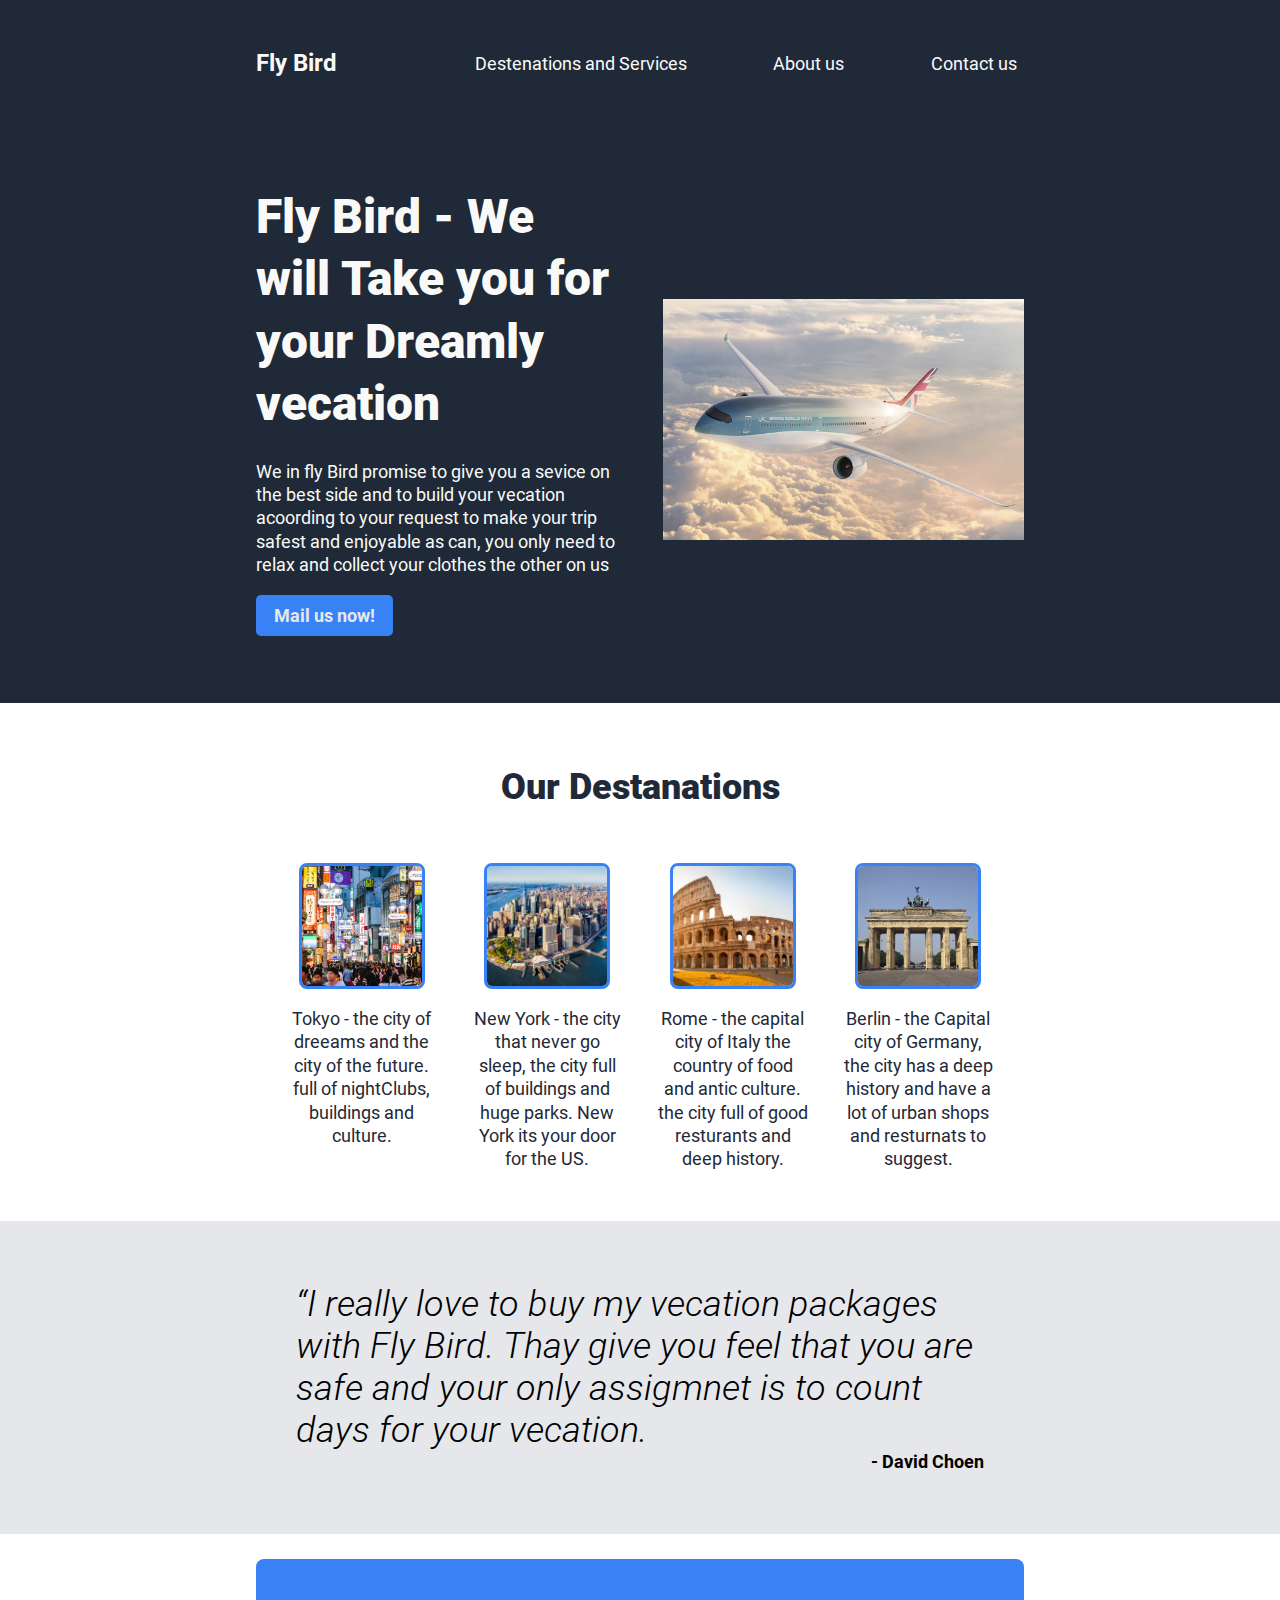
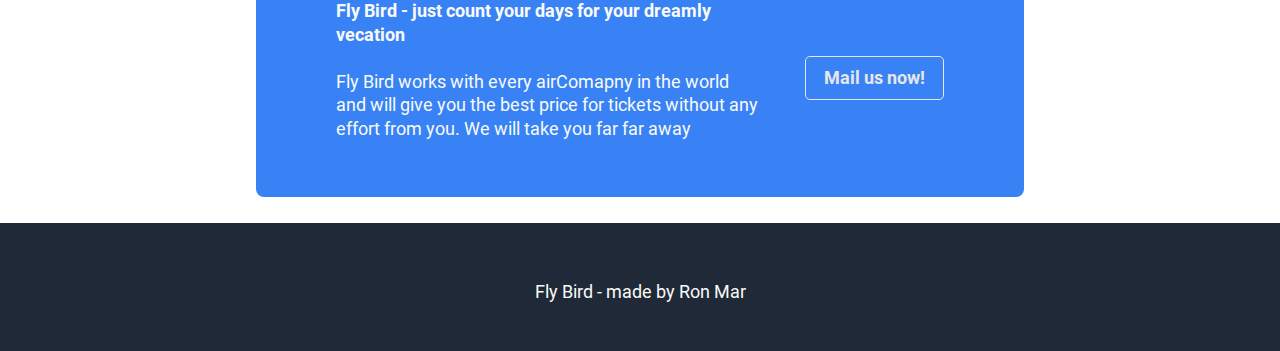
==== index.html @ c965479c "Fly Bird official website" ====
<!DOCTYPE html>
<html lang="en">
    <head>
        <meta charset="UTF-8">
        <meta http-equiv="X-UA-Compatible" content="IE=edge">
        <meta name="viewport" content="width=device-width, initial-scale=1.0">
        <title>Fly Bird - Far Far Away </title>
        <link rel="icon" href="images/tab.jpg">
        <link rel="stylesheet" href="style.css">
    </head>
    <body>
        <header class="dark-bg flex-wrap">
            <a href="#" class="logo"><h1>Fly Bird</h1></a>
            <nav>
                <menu>
                    <li><a href = "pages/destenations.html">Destenations and Services</a></li>
                    <li><a href="pages/about-us.html">About us</a></li>
                    <li><a href="pages/contact-us.html">Contact us</a></li>
                </menu>
            </nav>
        </header>
        <main>
            <section class="hero dark-bg flex-wrap">
                <article class="half">
                    <h2>Fly Bird - We will Take you for your Dreamly vecation</h2>
                    <p>We in fly Bird promise to give you a sevice on the best side and to build your vecation acoording to your request to make your trip safest and enjoyable as can, you only need to relax and collect your clothes the other on us</p>
                    <a class="button" href="mailto: bookings@flybird.com">Mail us now!</a>
                </article>
                <img src="images/plane.jpg" class="half" alt="plane" />
            </section>
            <section class="light-bg flex-wrap column">
                <h3>Our Destanations</h3>
                <div class="destanations">
                    <figure class="destanation">
                        <img src="images/tokyo.jpg" alt="Tokyo" >
                        <figcaption>
                            <p class="feature-description">Tokyo - the city of dreeams and the city of the future. full of nightClubs, buildings and culture.</p>
                        </figcaption>
                    </figure>
                    <figure class="destanation">
                        <img src="images/new.jpg" alt="New York" >
                        <figcaption>
                            <p class="feature-description">New York - the city that never go sleep, the city full of buildings and huge parks. New York its your door for the US.</p>
                        </figcaption>
                    </figure>
                    <figure class="destanation">
                        <img src="images/rome.jpg" alt="Rome" >
                        <figcaption><p class="feature-description">Rome - the capital city of Italy the country of food and antic culture. the city full of good resturants and deep history.</p>
                        </figcaption>
                    </figure>
                    <figure class="destanation">
                        <img src="images/berlin.jpg" alt="Berlin" >
                        <figcaption><p class="feature-description">Berlin - the Capital city of Germany, the city has a deep history and have a lot of urban shops and resturnats to suggest.</p>
                        </figcaption>
                    </figure>
                </div>
            </section>
            <section class="testimonial flex-wrap column">
                <blockquote class="">
                    “I really love to buy my vecation packages with Fly Bird. Thay give you feel that you are safe and your only assigmnet is to count days for your vecation.
                        <cite class="author">- David Choen </cite>
                </blockquote>
            </section>
            <section class="cta flex-wrap">
                    <article class="description">
                        <h4>Fly Bird - just count your days for your dreamly vecation</h4>
                        <p>Fly Bird works with every airComapny in the world and will give you the best price for tickets without any effort from you. We will take you far far away</p>
                    </article>
                    <a href="mailto: bookings@flybird.com" class="button">Mail us now!</a>
            </section>
        </main>
        <footer id="footer" class="dark-bg">
            <p>Fly Bird - made by Ron Mar</p>
        </footer>
    </body>
</html>
---- style.css ----
@font-face {
    font-family: 'Roboto';
    src: url(fonts/Roboto-Black.ttf) format('truetype');
    font-weight: 900;
}
@font-face {
    font-family: 'Roboto';
    src: url(fonts/Roboto-Regular.ttf) format('truetype');
    font-weight: normal;
}
@font-face {
    font-family: 'Roboto';
    src: url(fonts/Roboto-Bold.ttf) format('truetype');
    font-weight: bold;
}
@font-face {
    font-family: 'RobotoLightItalic';
    src: url(fonts/Roboto-LightItalic.ttf) format('truetype');
}

* {
    font-family: 'Roboto',sans-serif;
    font-weight: normal;
}

h1,
h2,
h3,
h4,
p,
a,
li{
    line-height: 1.3em;
    color:#F9FAF8;
}

body{
    margin:0;
    padding:0;
    display:flex;
    flex-direction: column;
    min-height: 100vh;
}

header {
    padding:2em 20%;
}

section{
    padding: 2% 20%;
}

article{
    margin-bottom:2em;
}

h1 {
    font-weight: bold;
    font-size:24px;
}

h2 {
    font-weight: 900;
    font-size:48px;
    margin:0.5em auto;
}
h3{
    font-size:36px;
    font-weight: 900;
}
h4 {
    font-weight: bold;
    font-size:18px;
}

p, a, li {
    font-size:18px;
    margin-bottom:0.5em;
    text-decoration: none;
}
menu  a:focus-visible, .button:focus-visible{
    outline: 2px dashed #E5E7EB;
}

menu  a:hover, menu a:active{
    background-color: #E5E7EB;
    color:#1F2937;
}

menu{
    display:flex;
}

menu li{
    list-style-type: none;
}

img{
    max-width:100%;
    height:auto;
}

nav  a{
    margin-left:4em;
    padding: 0.4em;
}

blockquote{
    font-family: 'RobotoLightItalic',sans-serif;
    font-weight:300;
    font-size:36px;
    display: flex;
    flex-direction: column;
    align-items: flex-end;
}

blockquote cite{
    font-weight: bold;
    font-style: normal;
    font-family: 'Roboto', sans-serif;
    font-size: 0.5em;
}
  
#footer {
    margin-top: auto; 
    justify-content: center;
    display:flex;
    align-items: center;
    height: 8em;
}

.dark-bg {
    background-color:#1F2937;
}

.flex-wrap.column{
    flex-direction: column;
    justify-content: center;
}

.cta.flex-wrap{
    color: #E5E7EB;
    padding: 2em;
    margin: 2% 20%;
    background-color: #3882F6;
    border-radius: 0.5em;
    padding:1em 2em;
    justify-content: space-evenly;
}

.logo:focus-visible{
    padding: 0 0.4em;
    outline: 2px dashed #E5E7EB;
}

.flex-wrap, .hero figure{
    justify-content: space-between;
    display:flex;
    align-items: center;
}

figure{
    margin:0;
}

.half{
    width:47%;
}

.button{
    background-color:#3882F6;
    color:#E5E7EB;
    padding: 0.5em 1em;
    border-radius:5px;
    text-decoration: none;
    display:inline-block;
    margin-top:0.5em;
    font-weight: bold;
}

.button:hover, .button:active {
    background-color: #E5E7EB;
    color:#1F2937;
}

.accent{
    font-weight: bold;
}

.light-bg{
    background-color: #fff;
    color:#1F2937;
}

.light-bg p, .light-bg li, .light-bg h1, .light-bg h2, .light-bg h3, .light-bg h4, .light-bg p, .light-bg li{
    color:#1F2937;
}

.light-bg a:not(.button){
    color:#3882F6;
    text-decoration: underline;
}

.light-bg .button:hover, .light-bg .button:active{
    background-color: #1F2937;
    color:#E5E7EB;
}

.light-bg a:focus-visible{
    outline: 2px dashed #1F2937;
}

.destanations{
    display:flex;
    justify-content: center;
}

.destanation{
    margin:1em;
    width:20%;
    display:flex;
    align-self: flex-start;
    flex-direction: column;
    align-items: center;
    text-align: center;
}

.destanation img{
    width: 120px;
    height:120px;
    object-fit: cover;
    border:3px solid #3882F6;
    border-radius:0.5em;
}

.testimonial{
    background-color: #E5E7EB;
}

.cta .description{
    width:60%;
}

.cta .button{
    border: 1px solid #E5E7EB;
}

.world{
    border:3px solid #1F2937;
}

@media(max-width:768px){
    header, section{
        padding:2em;
    }

    h2{
        font-size:1.75em;
        margin-top:1em;
    }
    nav{
        display:flex;
        justify-content: space-between;
    }
    nav a{
        margin:0;
    }

    menu{
        padding:0;
    }
    blockquote{
        font-size:1.75em;
    }
    .flex-wrap{
        flex-direction: column;
        justify-content: center;
    }

    .hero, figure.flex-wrap{
        flex-direction: column-reverse;
    }
    .half {
        width: auto;
        justify-content: center;
    }
    .destanations{
        flex-direction: column;
    }
    .destanation{
        width:auto;
    }
    .button{
        height:48px;
        width: 80%;
        line-height:48px;
        padding-left:0;
        padding-right:0;
        text-align: center;
    }
    
    .flex-wrap.column{
        padding:0;
    }

    .testimonial{
        padding:4em;
    }
    .cta.flex-wrap{
        align-items: flex-start;
        background-color: #3882F6;
        padding:2em;
        margin:0;
        border-radius:0;
    }
    .cta .description{
        width:auto;
    }
}
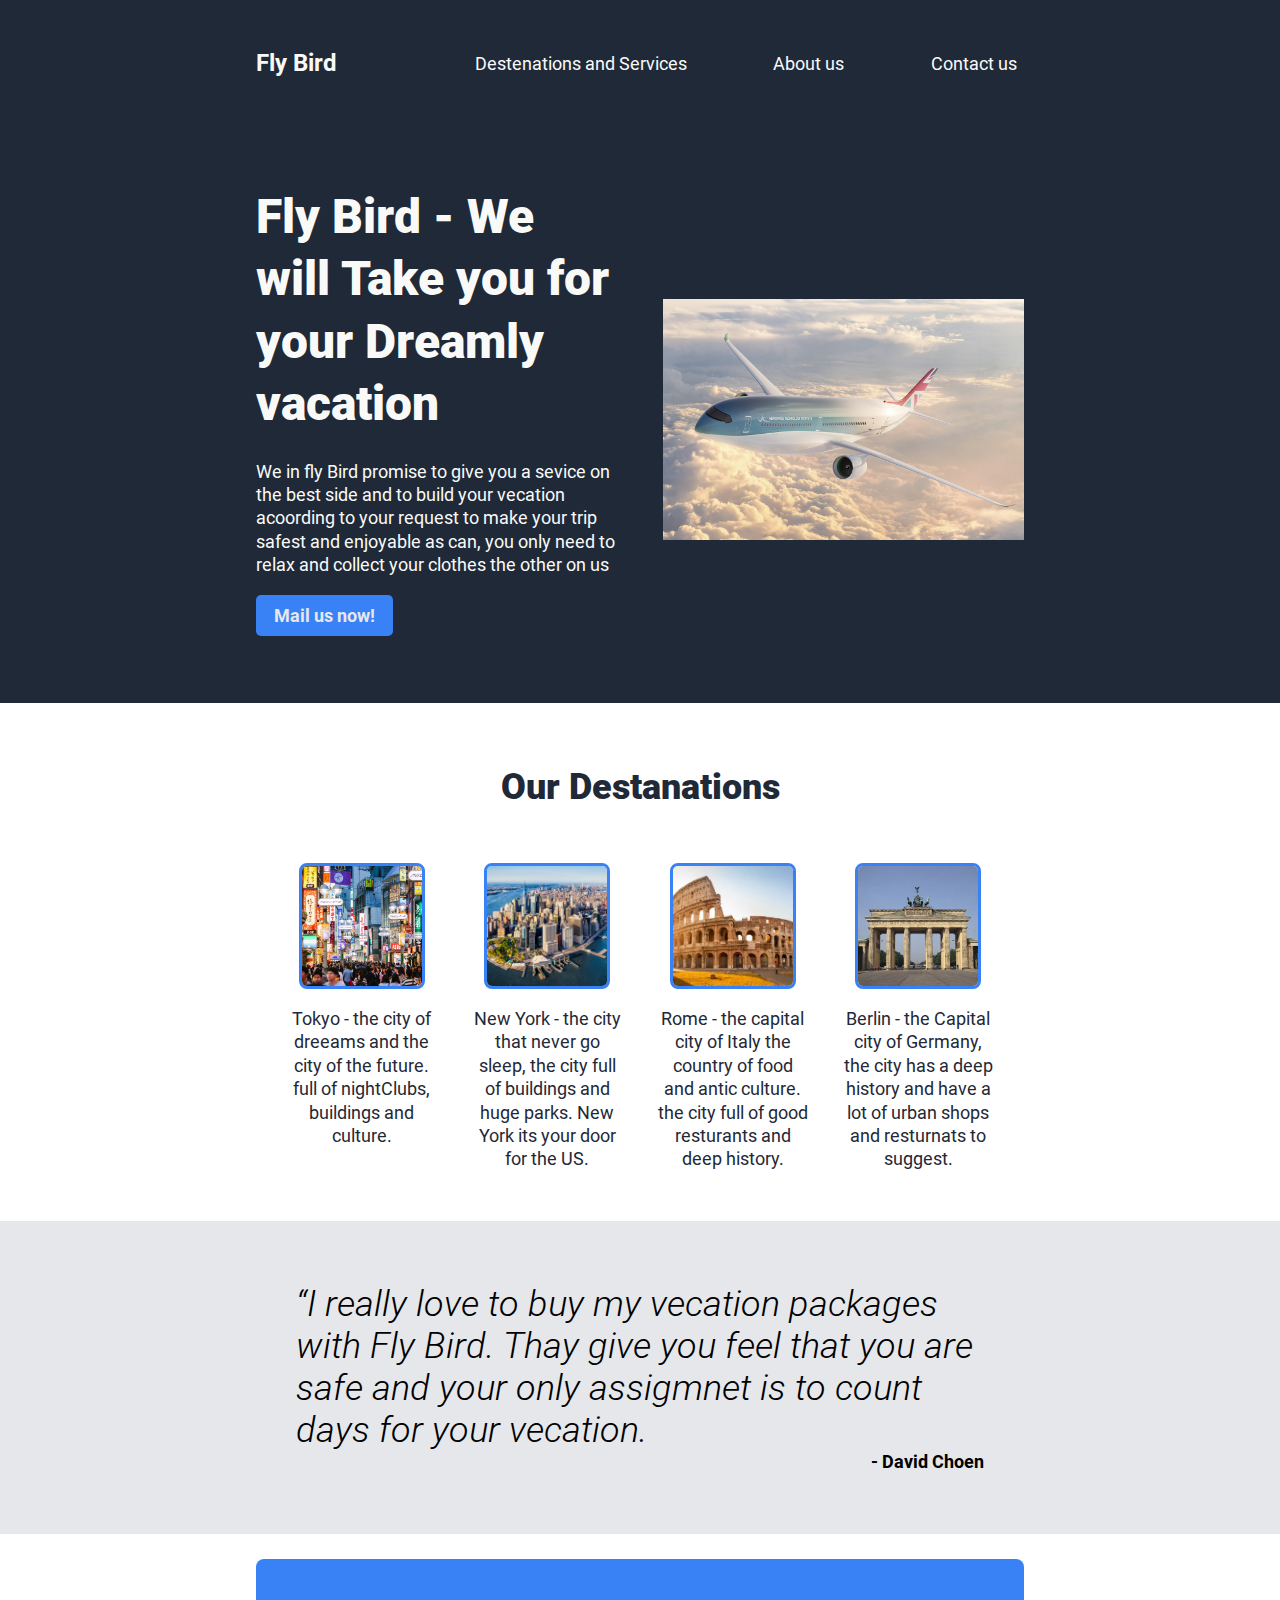
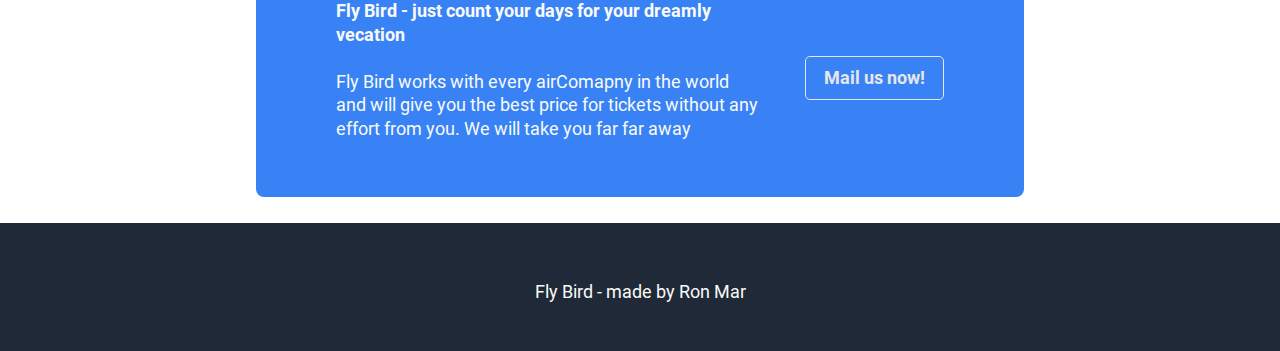
==== commit ec2569e1: "Update index.html" ====
--- a/index.html
+++ b/index.html
@@ -22,7 +22,7 @@
         <main>
             <section class="hero dark-bg flex-wrap">
                 <article class="half">
-                    <h2>Fly Bird - We will Take you for your Dreamly vecation</h2>
+                    <h2>Fly Bird - We will Take you for your Dreamly vacation</h2>
                     <p>We in fly Bird promise to give you a sevice on the best side and to build your vecation acoording to your request to make your trip safest and enjoyable as can, you only need to relax and collect your clothes the other on us</p>
                     <a class="button" href="mailto: bookings@flybird.com">Mail us now!</a>
                 </article>
@@ -73,4 +73,4 @@
             <p>Fly Bird - made by Ron Mar</p>
         </footer>
     </body>
-</html>+</html>
